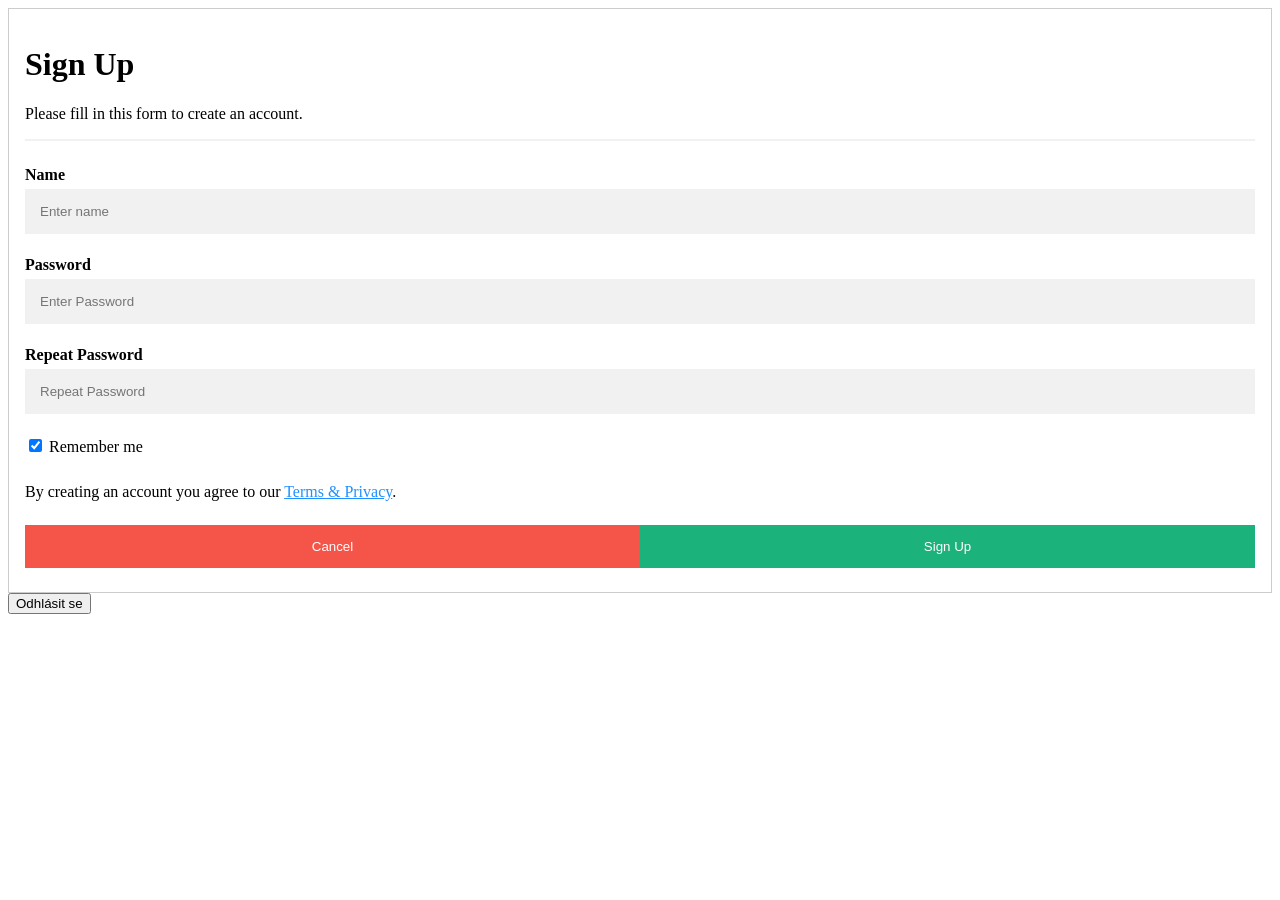
==== login/index.html @ 4a33d513 "logn" ====
<!DOCTYPE html>
<html lang="en">
<head>
    <meta charset="UTF-8">
    <meta name="viewport" content="width=device-width, initial-scale=1.0">
    <title>Přihlášení</title>
    <link rel="stylesheet" href="styles.css">
</head>
<body>

    <form action="dashboard.php" method="post" style="border:1px solid #ccc">
        <div class="container">
          <h1>Sign Up</h1>
          <p>Please fill in this form to create an account.</p>
          <hr>
      
          <label for="uname"><b>Name</b></label>
          <input type="text" placeholder="Enter name" name="uname" required>
      
          <label for="psw"><b>Password</b></label>
          <input type="password" placeholder="Enter Password" name="psw" required>
      
          <label for="psw-repeat"><b>Repeat Password</b></label>
          <input type="password" placeholder="Repeat Password" name="psw-repeat" required>
      
          <label>
            <input type="checkbox" checked="checked" name="remember" style="margin-bottom:15px"> Remember me
          </label>
      
          <p>By creating an account you agree to our <a href="#" style="color:dodgerblue">Terms & Privacy</a>.</p>
      
          <div class="clearfix">
            <button type="button" class="cancelbtn">Cancel</button>
            <button type="submit" class="signupbtn">Sign Up</button>
          </div>
        </div>
      </form>

      <form action="" method="get">
        <input type="submit" name="logout" value="Odhlásit se">
      </form>
    
</body>
</html>
---- login/styles.css ----
* {box-sizing: border-box}

/* Full-width input fields */
  input[type=text], input[type=password] {
  width: 100%;
  padding: 15px;
  margin: 5px 0 22px 0;
  display: inline-block;
  border: none;
  background: #f1f1f1;
}

input[type=text]:focus, input[type=password]:focus {
  background-color: #ddd;
  outline: none;
}

hr {
  border: 1px solid #f1f1f1;
  margin-bottom: 25px;
}

/* Set a style for all buttons */
button {
  background-color: #04AA6D;
  color: white;
  padding: 14px 20px;
  margin: 8px 0;
  border: none;
  cursor: pointer;
  width: 100%;
  opacity: 0.9;
}

button:hover {
  opacity:1;
}

/* Extra styles for the cancel button */
.cancelbtn {
  padding: 14px 20px;
  background-color: #f44336;
}

/* Float cancel and signup buttons and add an equal width */
.cancelbtn, .signupbtn {
  float: left;
  width: 50%;
}

/* Add padding to container elements */
.container {
  padding: 16px;
}

/* Clear floats */
.clearfix::after {
  content: "";
  clear: both;
  display: table;
}

/* Change styles for cancel button and signup button on extra small screens */
@media screen and (max-width: 300px) {
  .cancelbtn, .signupbtn {
    width: 100%;
  }
}
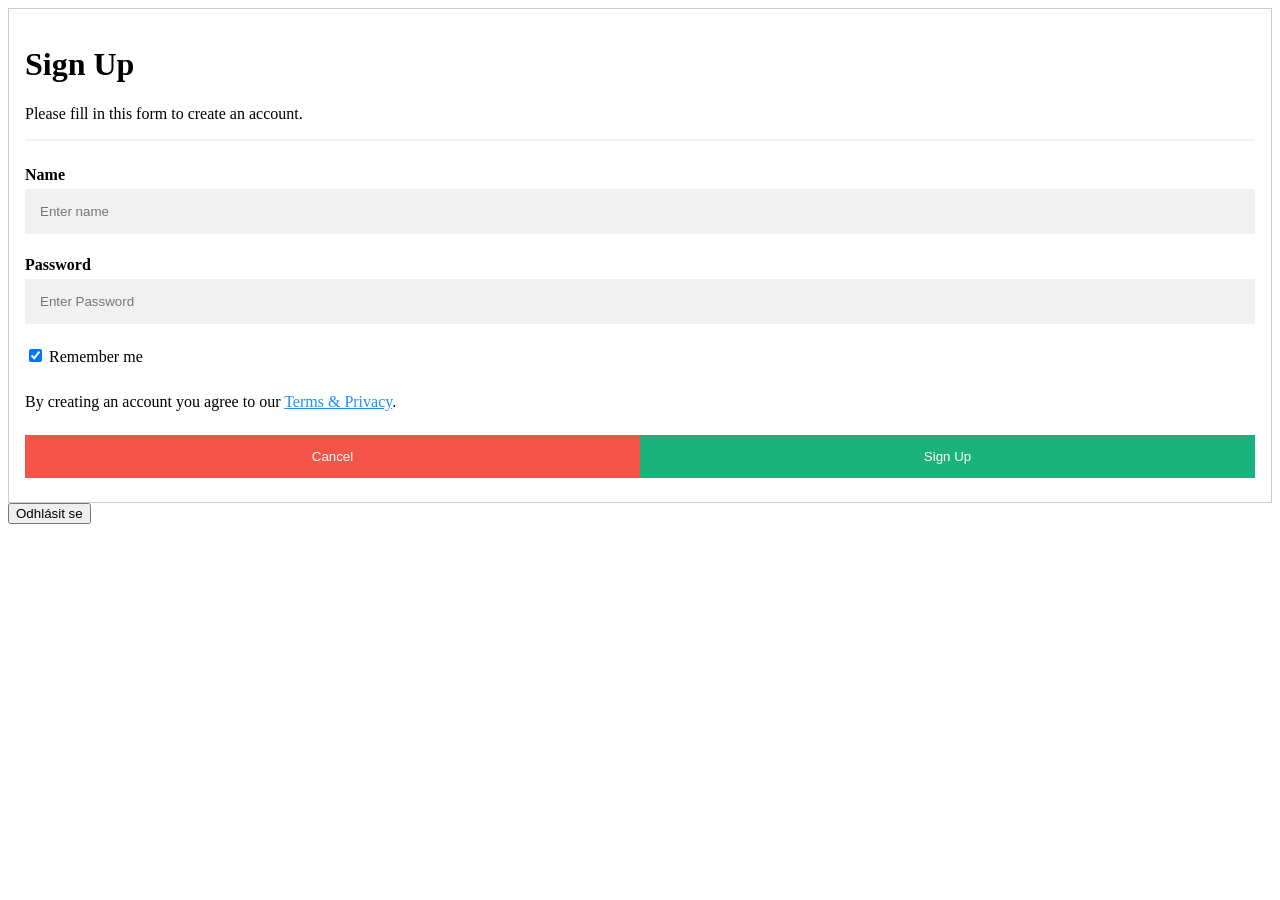
==== commit 810043f9: "pomopc" ====
--- a/login/index.html
+++ b/login/index.html
@@ -20,9 +20,6 @@
           <label for="psw"><b>Password</b></label>
           <input type="password" placeholder="Enter Password" name="psw" required>
       
-          <label for="psw-repeat"><b>Repeat Password</b></label>
-          <input type="password" placeholder="Repeat Password" name="psw-repeat" required>
-      
           <label>
             <input type="checkbox" checked="checked" name="remember" style="margin-bottom:15px"> Remember me
           </label>
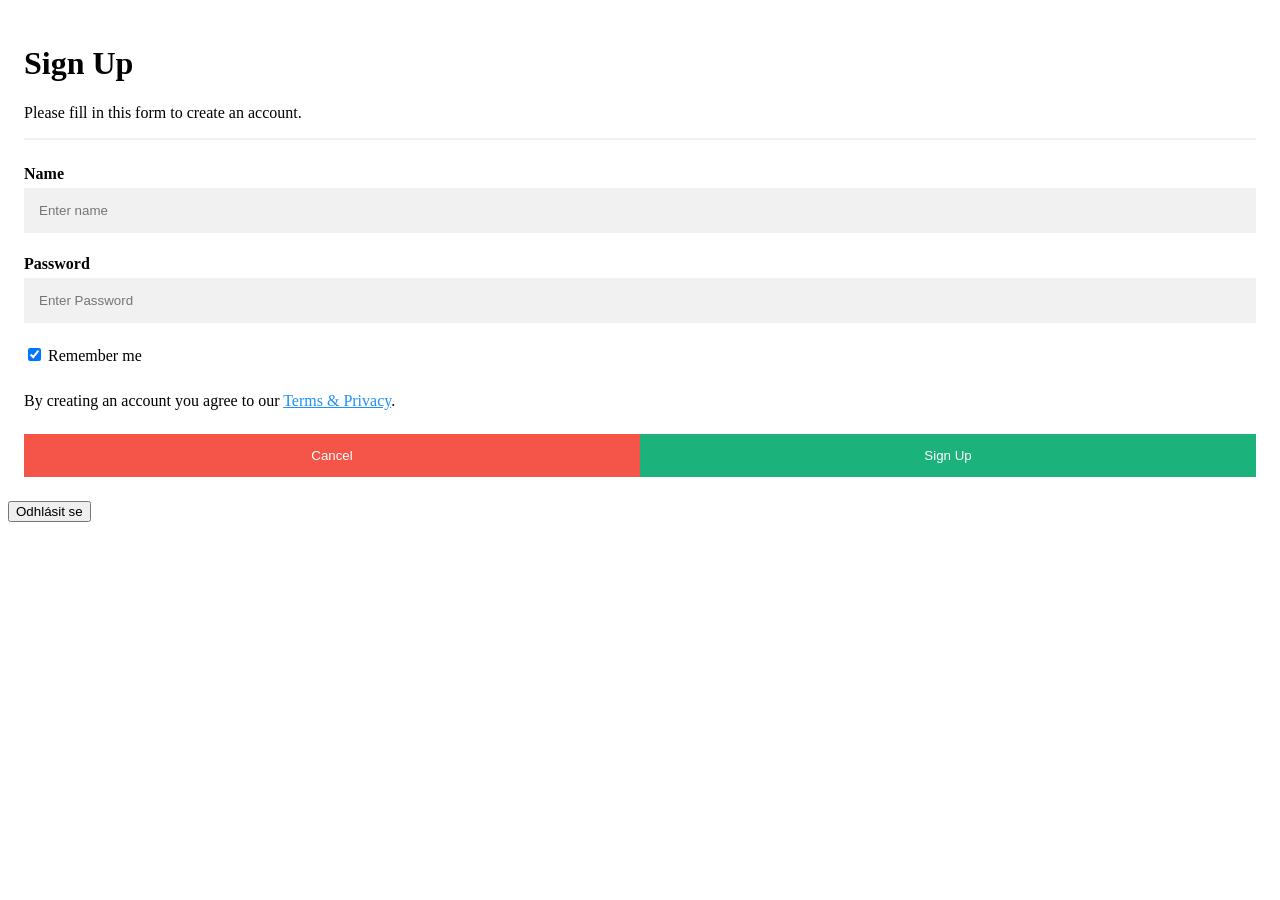
==== commit a18f8125: "funguj_prosim" ====
--- a/login/index.html
+++ b/login/index.html
@@ -8,17 +8,17 @@
 </head>
 <body>
 
-    <form action="dashboard.php" method="post" style="border:1px solid #ccc">
+    <form action="../databaze/database.php" method="post">
         <div class="container">
           <h1>Sign Up</h1>
           <p>Please fill in this form to create an account.</p>
           <hr>
       
-          <label for="uname"><b>Name</b></label>
-          <input type="text" placeholder="Enter name" name="uname" required>
+          <label for="name"><b>Name</b></label>
+          <input type="text" placeholder="Enter name" name="name" required>
       
-          <label for="psw"><b>Password</b></label>
-          <input type="password" placeholder="Enter Password" name="psw" required>
+          <label for="password"><b>Password</b></label>
+          <input type="password" placeholder="Enter Password" name="password" required>
       
           <label>
             <input type="checkbox" checked="checked" name="remember" style="margin-bottom:15px"> Remember me
